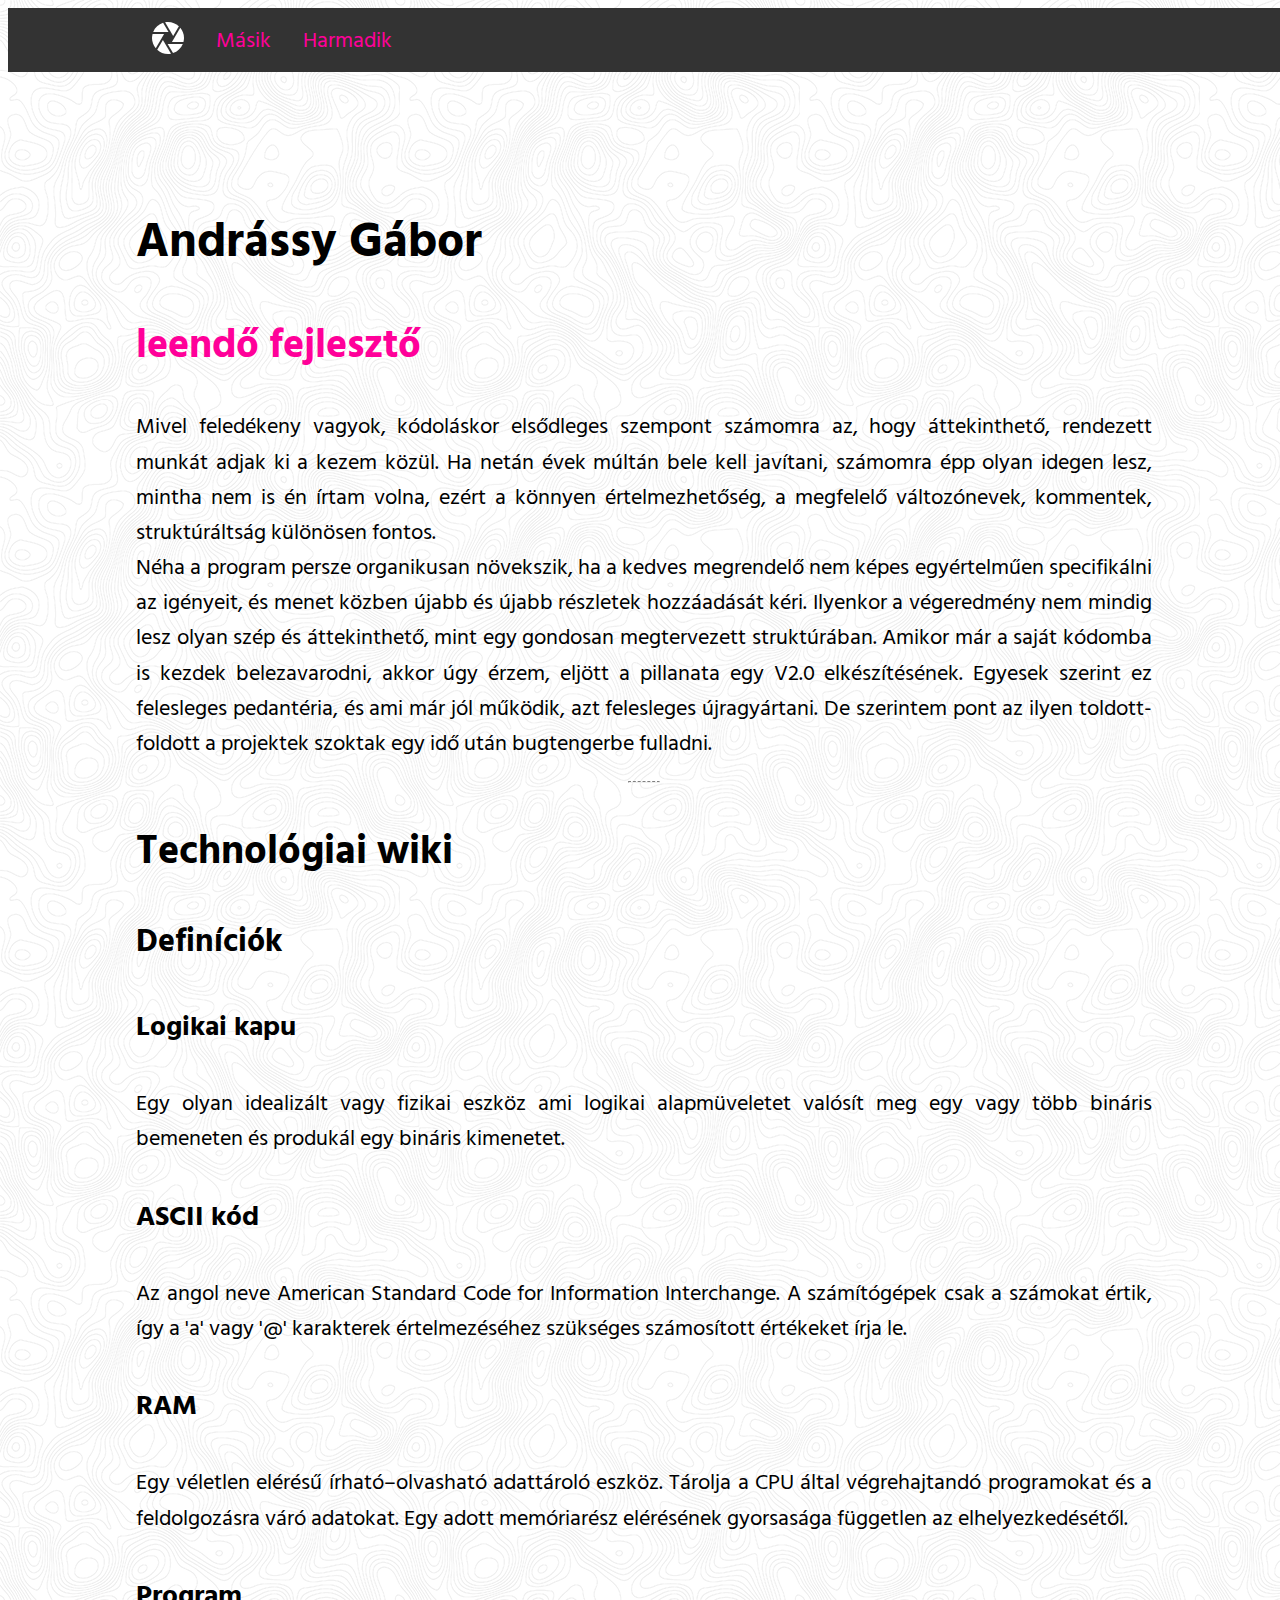
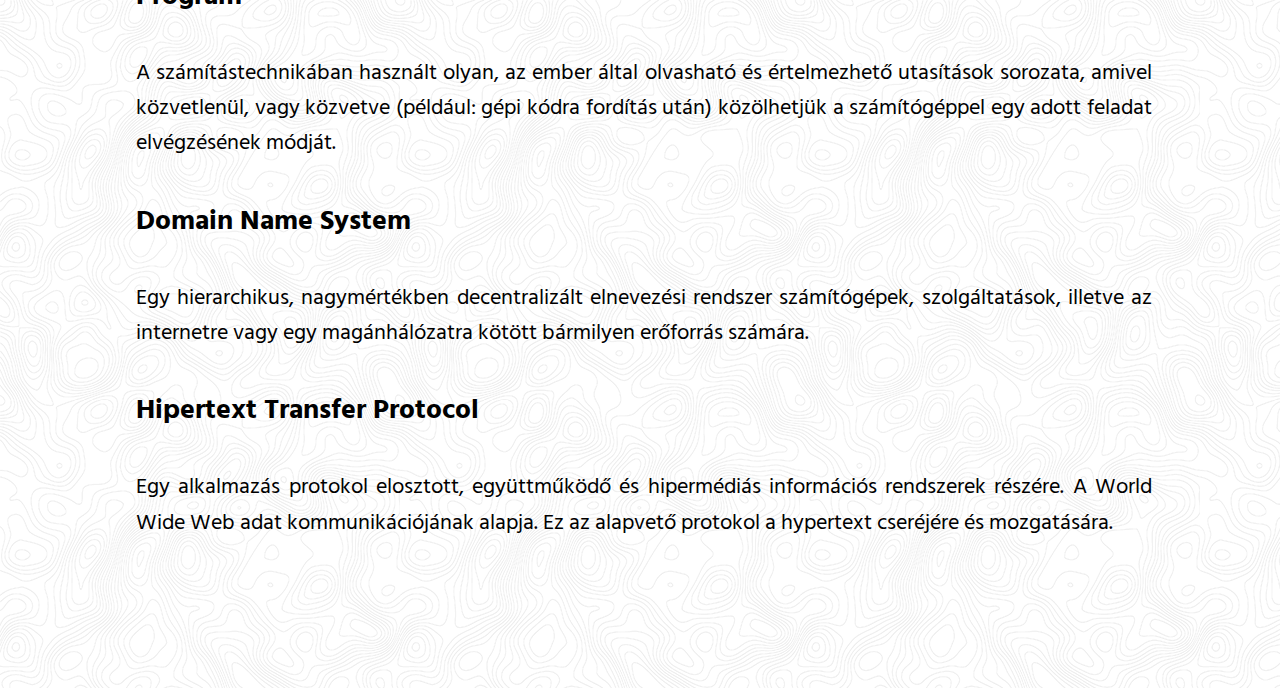
==== myFirstWebsite/index.html @ db7f5206 "hozzaadtam" ====
<!DOCTYPE html>
<html lang="hu">
<head> <!-- megjegyzés -->
    <meta charset="UTF-8">
    <meta name="viewport" content="width=device-width, initial-scale=1.0">
    <title>Első feladat</title>
    <link rel="stylesheet" href="stiluslap.css" type="text/css">
    <link href="https://fonts.googleapis.com/css2?family=Hind+Vadodara:wght@500&family=Krona+One&family=Turret+Road:wght@500&display=swap" rel="stylesheet">
</head>
<body>
    <div class="fejlec">
    <nav>
        <ul>
            <li><a href="index.html"><img src="assets/aperture.svg"></a></li>
            <li><a href="masik.html">Másik</a></li>
            <li><a href="harmadik.html">Harmadik</a></li>
        </ul>
    </nav>
    </div>
    <div class="tartalom">
        <section>
        <h1>Andrássy Gábor</h1>
        <h2 style="color:#ff0099">leendő fejlesztő</h2>
        <p>Mivel feledékeny vagyok, kódoláskor elsődleges szempont 
        számomra az, hogy áttekinthető, rendezett munkát adjak ki a 
        kezem közül. Ha netán évek múltán bele kell javítani, számomra
        épp olyan idegen lesz, mintha nem is én írtam volna, ezért a könnyen értelmezhetőség, 
        a megfelelő változónevek, kommentek, struktúráltság különösen
        fontos.<br>Néha a program persze organikusan növekszik, ha a kedves 
        megrendelő nem képes egyértelműen specifikálni az igényeit, és menet
        közben újabb és újabb részletek hozzáadását kéri. Ilyenkor a végeredmény
        nem mindig lesz olyan szép és áttekinthető, mint egy gondosan megtervezett
        struktúrában. Amikor már a saját kódomba is kezdek belezavarodni,
        akkor úgy érzem, eljött a pillanata egy V2.0 elkészítésének.
        Egyesek szerint ez felesleges pedantéria, és ami már jól működik,
        azt felesleges újragyártani. De szerintem pont az ilyen toldott-foldott a projektek szoktak egy idő után
        bugtengerbe fulladni.</p>
        <hr>
        <h2>Technológiai wiki</h2>
        <article>
            <header><h3>Definíciók</h3></header>
            <h4>Logikai kapu</h4>
            <p>Egy olyan idealizált vagy fizikai eszköz ami logikai alapmüveletet
            valósít meg egy vagy több bináris bemeneten és produkál egy bináris
            kimenetet.</p>
            <h4>ASCII kód</h4>
            <p>Az angol neve American Standard Code for Information Interchange.
            A számítógépek csak a számokat értik, így a 'a' vagy '@' karakterek
            értelmezéséhez szükséges számosított értékeket írja le.</p>
            <h4>RAM</h4>
            <p>Egy véletlen elérésű írható–olvasható adattároló eszköz. Tárolja
            a CPU által végrehajtandó programokat és a feldolgozásra váró adatokat.
            Egy adott memóriarész elérésének gyorsasága független az elhelyezkedésétől.</p>
            <h4>Program</h4>
            <p>A számítástechnikában használt olyan, az ember által olvasható és értelmezhető
            utasítások sorozata, amivel közvetlenül, vagy közvetve (például: gépi kódra
            fordítás után) közölhetjük a számítógéppel egy adott feladat elvégzésének
            módját.</p>
            <h4>Domain Name System</h4>
            <p>Egy hierarchikus, nagymértékben decentralizált elnevezési rendszer
            számítógépek, szolgáltatások, illetve az internetre vagy egy magánhálózatra
            kötött bármilyen erőforrás számára.</p>
            <h4>Hipertext Transfer Protocol</h4>
            <p>Egy alkalmazás protokol elosztott, együttműködő és hipermédiás információs
            rendszerek részére. A World Wide Web adat kommunikációjának alapja. Ez az
            alapvető protokol a hypertext cseréjére és mozgatására.</p>
        </article>
        </section>
    </div>
</body>
</html>
---- myFirstWebsite/stiluslap.css ----
/* global definiciok */
body { 
    z-index: -1;  
    background-image: url("assets/topography.png");
}

hr {
    border-top: 1px dashed;
    width: 30px;
}

h1 {
  font-size: 48px;
}
h2 {
  font-size: 40px;
}
h3 {
  font-size: 32px;
}
h4 {
  font-size: 28px;
}

img {
    width: 100%;
}

/* nav barra vontkozo definiciok*/
.fejlec {
    position: fixed; 
    z-index: 1;
    background-color: #333333; 
    font-family: 'Hind Vadodara', Courier, monospace;
    width: 99%;
    padding: 0 10%;
}
ul {
    list-style-type: none;
    margin: 0;
    padding: 0;
    overflow: hidden;
    /* width: 200px; */
  }
li {
    float: left;
  }
li a {
    display: block;
    color:#ff0099;
    text-align: center;
    height: 50px;
    padding: 14px 16px 0px;
    text-decoration: none;
    font-size: 22px;
  }
  
  /* Change the link color on hover */
li a:hover {
    background-color: #555;
    color: white;
  }

.active {
    background-color: #454545;
  }


/* tartalomra vonatkozo definiciok */
.tartalom {
    position: absolute;
    top: 40px;
    z-index: 0;
    padding: 10% 10%;
    text-align: justify;
    font-family: 'Hind Vadodara', Courier, monospace;
    line-height: 1.6;
    font-size: 22px;
}
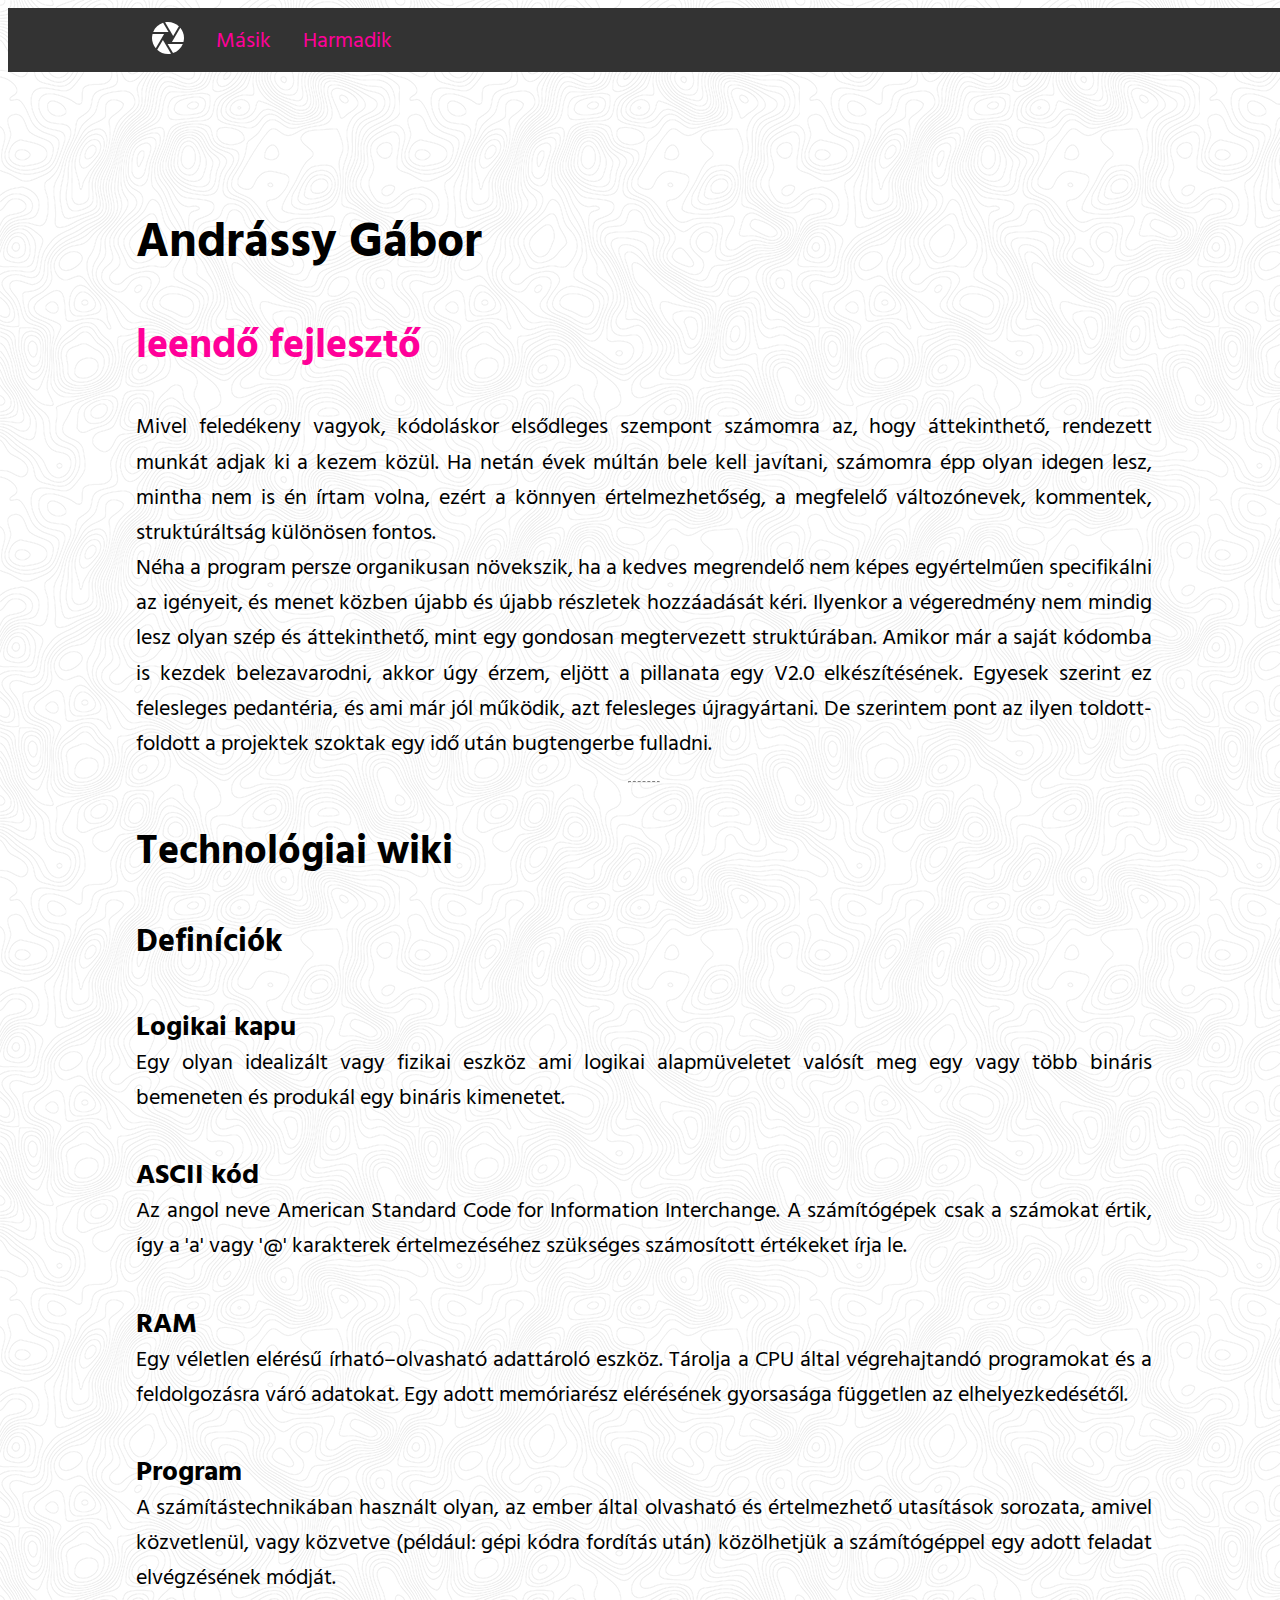
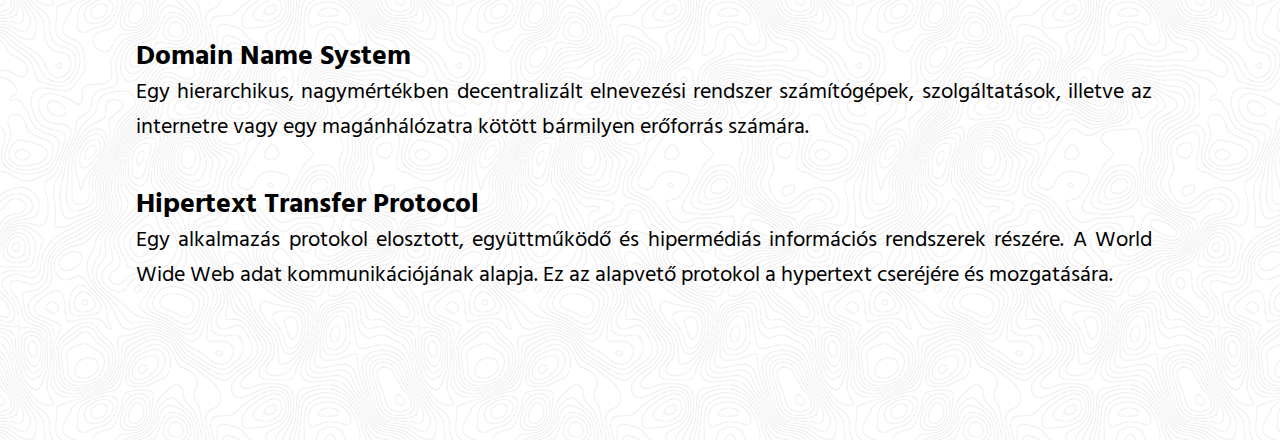
==== commit 39c8e8e8: "hozzaadtam" ====
--- a/myFirstWebsite/index.html
+++ b/myFirstWebsite/index.html
@@ -1,6 +1,6 @@
 <!DOCTYPE html>
 <html lang="hu">
-<head> <!-- megjegyzés -->
+<head>
     <meta charset="UTF-8">
     <meta name="viewport" content="width=device-width, initial-scale=1.0">
     <title>Első feladat</title>
@@ -9,62 +9,62 @@
 </head>
 <body>
     <div class="fejlec">
-    <nav>
-        <ul>
-            <li><a href="index.html"><img src="assets/aperture.svg"></a></li>
-            <li><a href="masik.html">Másik</a></li>
-            <li><a href="harmadik.html">Harmadik</a></li>
-        </ul>
-    </nav>
+        <nav>
+            <ul>
+                <li><a href="index.html"><img src="assets/aperture.svg"></a></li>
+                <li><a href="masik.html">Másik</a></li>
+                <li><a href="harmadik.html">Harmadik</a></li>
+            </ul>
+        </nav>
     </div>
     <div class="tartalom">
         <section>
-        <h1>Andrássy Gábor</h1>
-        <h2 style="color:#ff0099">leendő fejlesztő</h2>
-        <p>Mivel feledékeny vagyok, kódoláskor elsődleges szempont 
-        számomra az, hogy áttekinthető, rendezett munkát adjak ki a 
-        kezem közül. Ha netán évek múltán bele kell javítani, számomra
-        épp olyan idegen lesz, mintha nem is én írtam volna, ezért a könnyen értelmezhetőség, 
-        a megfelelő változónevek, kommentek, struktúráltság különösen
-        fontos.<br>Néha a program persze organikusan növekszik, ha a kedves 
-        megrendelő nem képes egyértelműen specifikálni az igényeit, és menet
-        közben újabb és újabb részletek hozzáadását kéri. Ilyenkor a végeredmény
-        nem mindig lesz olyan szép és áttekinthető, mint egy gondosan megtervezett
-        struktúrában. Amikor már a saját kódomba is kezdek belezavarodni,
-        akkor úgy érzem, eljött a pillanata egy V2.0 elkészítésének.
-        Egyesek szerint ez felesleges pedantéria, és ami már jól működik,
-        azt felesleges újragyártani. De szerintem pont az ilyen toldott-foldott a projektek szoktak egy idő után
-        bugtengerbe fulladni.</p>
-        <hr>
-        <h2>Technológiai wiki</h2>
-        <article>
-            <header><h3>Definíciók</h3></header>
-            <h4>Logikai kapu</h4>
-            <p>Egy olyan idealizált vagy fizikai eszköz ami logikai alapmüveletet
-            valósít meg egy vagy több bináris bemeneten és produkál egy bináris
-            kimenetet.</p>
-            <h4>ASCII kód</h4>
-            <p>Az angol neve American Standard Code for Information Interchange.
-            A számítógépek csak a számokat értik, így a 'a' vagy '@' karakterek
-            értelmezéséhez szükséges számosított értékeket írja le.</p>
-            <h4>RAM</h4>
-            <p>Egy véletlen elérésű írható–olvasható adattároló eszköz. Tárolja
-            a CPU által végrehajtandó programokat és a feldolgozásra váró adatokat.
-            Egy adott memóriarész elérésének gyorsasága független az elhelyezkedésétől.</p>
-            <h4>Program</h4>
-            <p>A számítástechnikában használt olyan, az ember által olvasható és értelmezhető
-            utasítások sorozata, amivel közvetlenül, vagy közvetve (például: gépi kódra
-            fordítás után) közölhetjük a számítógéppel egy adott feladat elvégzésének
-            módját.</p>
-            <h4>Domain Name System</h4>
-            <p>Egy hierarchikus, nagymértékben decentralizált elnevezési rendszer
-            számítógépek, szolgáltatások, illetve az internetre vagy egy magánhálózatra
-            kötött bármilyen erőforrás számára.</p>
-            <h4>Hipertext Transfer Protocol</h4>
-            <p>Egy alkalmazás protokol elosztott, együttműködő és hipermédiás információs
-            rendszerek részére. A World Wide Web adat kommunikációjának alapja. Ez az
-            alapvető protokol a hypertext cseréjére és mozgatására.</p>
-        </article>
+            <h1>Andrássy Gábor</h1>
+            <h2 style="color:#ff0099">leendő fejlesztő</h2>
+            <p>Mivel feledékeny vagyok, kódoláskor elsődleges szempont 
+            számomra az, hogy áttekinthető, rendezett munkát adjak ki a 
+            kezem közül. Ha netán évek múltán bele kell javítani, számomra
+            épp olyan idegen lesz, mintha nem is én írtam volna, ezért a könnyen értelmezhetőség, 
+            a megfelelő változónevek, kommentek, struktúráltság különösen
+            fontos.<br>Néha a program persze organikusan növekszik, ha a kedves 
+            megrendelő nem képes egyértelműen specifikálni az igényeit, és menet
+            közben újabb és újabb részletek hozzáadását kéri. Ilyenkor a végeredmény
+            nem mindig lesz olyan szép és áttekinthető, mint egy gondosan megtervezett
+            struktúrában. Amikor már a saját kódomba is kezdek belezavarodni,
+            akkor úgy érzem, eljött a pillanata egy V2.0 elkészítésének.
+            Egyesek szerint ez felesleges pedantéria, és ami már jól működik,
+            azt felesleges újragyártani. De szerintem pont az ilyen toldott-foldott a projektek szoktak egy idő után
+            bugtengerbe fulladni.</p>
+            <hr>
+            <h2>Technológiai wiki</h2>
+            <article>
+                <header><h3>Definíciók</h3></header>
+                <h4>Logikai kapu</h4>
+                <p>Egy olyan idealizált vagy fizikai eszköz ami logikai alapmüveletet
+                valósít meg egy vagy több bináris bemeneten és produkál egy bináris
+                kimenetet.</p>
+                <h4>ASCII kód</h4>
+                <p>Az angol neve American Standard Code for Information Interchange.
+                A számítógépek csak a számokat értik, így a 'a' vagy '@' karakterek
+                értelmezéséhez szükséges számosított értékeket írja le.</p>
+                <h4>RAM</h4>
+                <p>Egy véletlen elérésű írható–olvasható adattároló eszköz. Tárolja
+                a CPU által végrehajtandó programokat és a feldolgozásra váró adatokat.
+                Egy adott memóriarész elérésének gyorsasága független az elhelyezkedésétől.</p>
+                <h4>Program</h4>
+                <p>A számítástechnikában használt olyan, az ember által olvasható és értelmezhető
+                utasítások sorozata, amivel közvetlenül, vagy közvetve (például: gépi kódra
+                fordítás után) közölhetjük a számítógéppel egy adott feladat elvégzésének
+                módját.</p>
+                <h4>Domain Name System</h4>
+                <p>Egy hierarchikus, nagymértékben decentralizált elnevezési rendszer
+                számítógépek, szolgáltatások, illetve az internetre vagy egy magánhálózatra
+                kötött bármilyen erőforrás számára.</p>
+                <h4>Hipertext Transfer Protocol</h4>
+                <p>Egy alkalmazás protokol elosztott, együttműködő és hipermédiás információs
+                rendszerek részére. A World Wide Web adat kommunikációjának alapja. Ez az
+                alapvető protokol a hypertext cseréjére és mozgatására.</p>
+            </article>
         </section>
     </div>
 </body>
--- a/myFirstWebsite/stiluslap.css
+++ b/myFirstWebsite/stiluslap.css
@@ -20,6 +20,7 @@
 }
 h4 {
   font-size: 28px;
+  margin-bottom: -26px;
 }
 
 img {
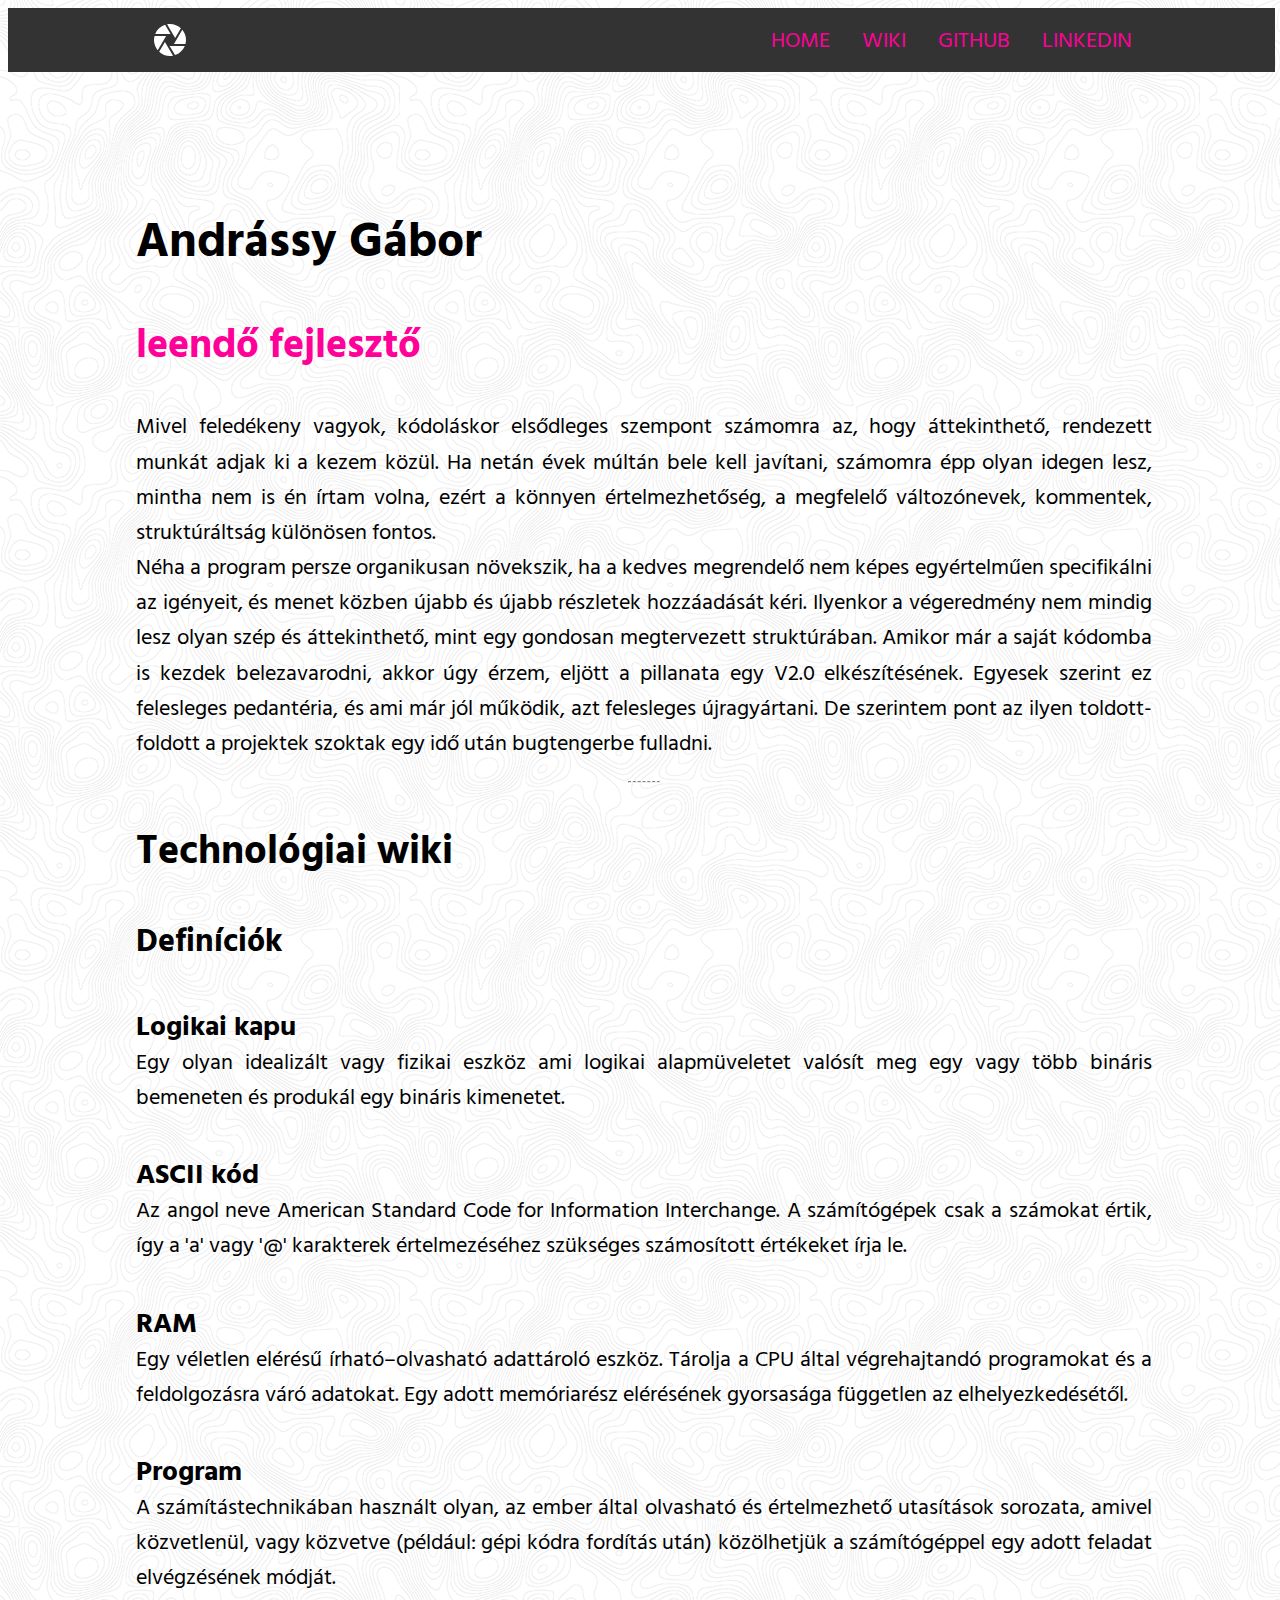
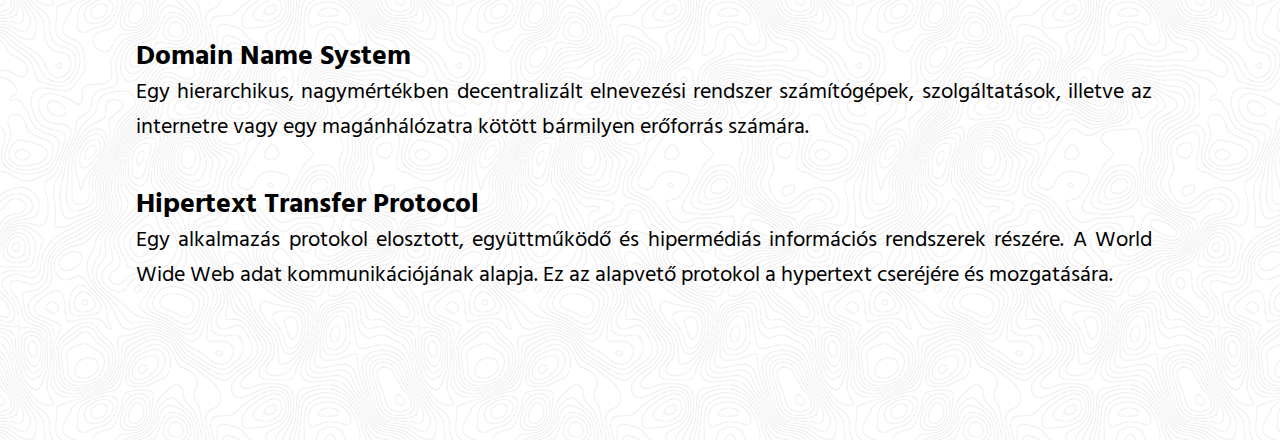
==== commit 33dfbb5d: "javitott_menu" ====
--- a/myFirstWebsite/index.html
+++ b/myFirstWebsite/index.html
@@ -9,11 +9,13 @@
 </head>
 <body>
     <div class="fejlec">
+        <img id="logo" src="assets/aperture.svg">
         <nav>
             <ul>
-                <li><a href="index.html"><img src="assets/aperture.svg"></a></li>
-                <li><a href="masik.html">Másik</a></li>
-                <li><a href="harmadik.html">Harmadik</a></li>
+                <li><a href="https://www.linkedin.com/in/andrassy/" target="_blank">LinkedIn</a></li>   
+                <li><a href="https://github.com/search?q=gandrassy" target="_blank">Github</a></li>
+                <li><a href="#wiki">Wiki</a></li>
+                <li><a href="index.html">Home</a></li>
             </ul>
         </nav>
     </div>
@@ -36,6 +38,7 @@
             azt felesleges újragyártani. De szerintem pont az ilyen toldott-foldott a projektek szoktak egy idő után
             bugtengerbe fulladni.</p>
             <hr>
+            <a name="wiki"></a>
             <h2>Technológiai wiki</h2>
             <article>
                 <header><h3>Definíciók</h3></header>
--- a/myFirstWebsite/stiluslap.css
+++ b/myFirstWebsite/stiluslap.css
@@ -23,8 +23,10 @@
   margin-bottom: -26px;
 }
 
-img {
-    width: 100%;
+#logo {
+    position: fixed;
+    padding: 16px 18px;    
+    margin: 0 10%;   
 }
 
 /* nav barra vontkozo definiciok*/
@@ -34,17 +36,18 @@
     background-color: #333333; 
     font-family: 'Hind Vadodara', Courier, monospace;
     width: 99%;
-    padding: 0 10%;
+    padding: 0 0%;
 }
 ul {
     list-style-type: none;
     margin: 0;
     padding: 0;
     overflow: hidden;
-    /* width: 200px; */
+    margin: 0 10%;
+    
   }
 li {
-    float: left;
+    float: right;
   }
 li a {
     display: block;
@@ -54,16 +57,13 @@
     padding: 14px 16px 0px;
     text-decoration: none;
     font-size: 22px;
+    text-transform: uppercase;
   }
   
-  /* Change the link color on hover */
+  /* kurzor föléhúzásra változtatja a menü színét */
 li a:hover {
     background-color: #555;
     color: white;
-  }
-
-.active {
-    background-color: #454545;
   }
 
 
@@ -78,3 +78,4 @@
     line-height: 1.6;
     font-size: 22px;
 }
+
